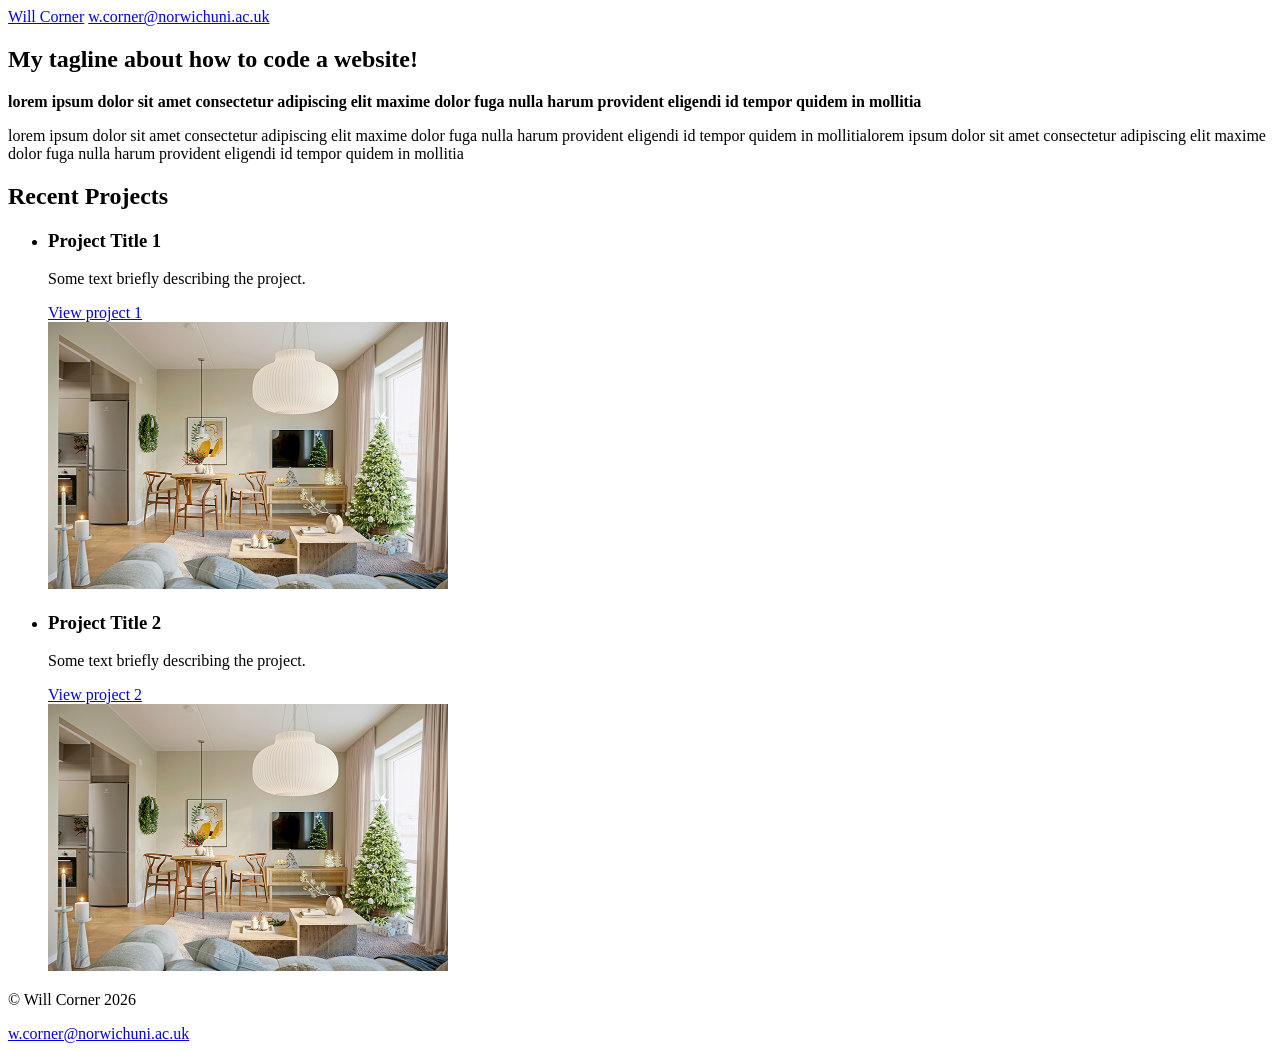
==== index.html @ e45c84eb "Work on index.html and project-1.html" ====
<!DOCTYPE html>
<html lang="en">

<head>
    <meta charset="UTF-8">
    <meta name="viewport" content="width=device-width, initial-scale=1.0">
    <title>Home</title>
</head>

<body>

    <header>
        <a href="/">Will Corner</a>
        <a href="mailto:w.corner@norwichuni.ac.uk">w.corner@norwichuni.ac.uk</a>
    </header>

    <section>
        <h1>My tagline about how to code a website!</h1>
        <p><strong>lorem ipsum dolor sit amet consectetur adipiscing elit maxime dolor fuga nulla harum provident
                eligendi id tempor quidem in mollitia</strong></p>
        <p>lorem ipsum dolor sit amet consectetur adipiscing elit maxime dolor fuga nulla harum provident eligendi id
            tempor quidem in mollitialorem ipsum dolor sit amet consectetur adipiscing elit maxime dolor fuga nulla
            harum provident eligendi id tempor quidem in mollitia</p>
    </section>

    <section>
        <h2>Recent Projects</h2>

        <ul>
            <li>
                <div>
                    <h3>Project Title 1</h3>
                    <p>Some text briefly describing the project.</p>
                    <a href="project-1.html">View project 1</a>
                </div>

                <img width="400" src="images/project-1.jpg" alt="">

            </li>

            <li>
                <div>
                    <h3>Project Title 2</h3>
                    <p>Some text briefly describing the project.</p>
                    <a href="project-1.html">View project 2</a>
                </div>

                <img width="400" src="images/project-1.jpg" alt="">

            </li>
        </ul>

    </section>

    <footer>
        <p>&copy; Will Corner 2026</p>
<a href="mailto:w.corner@norwichuni.ac.uk">w.corner@norwichuni.ac.uk</a>
    </footer>

</body>

</html>
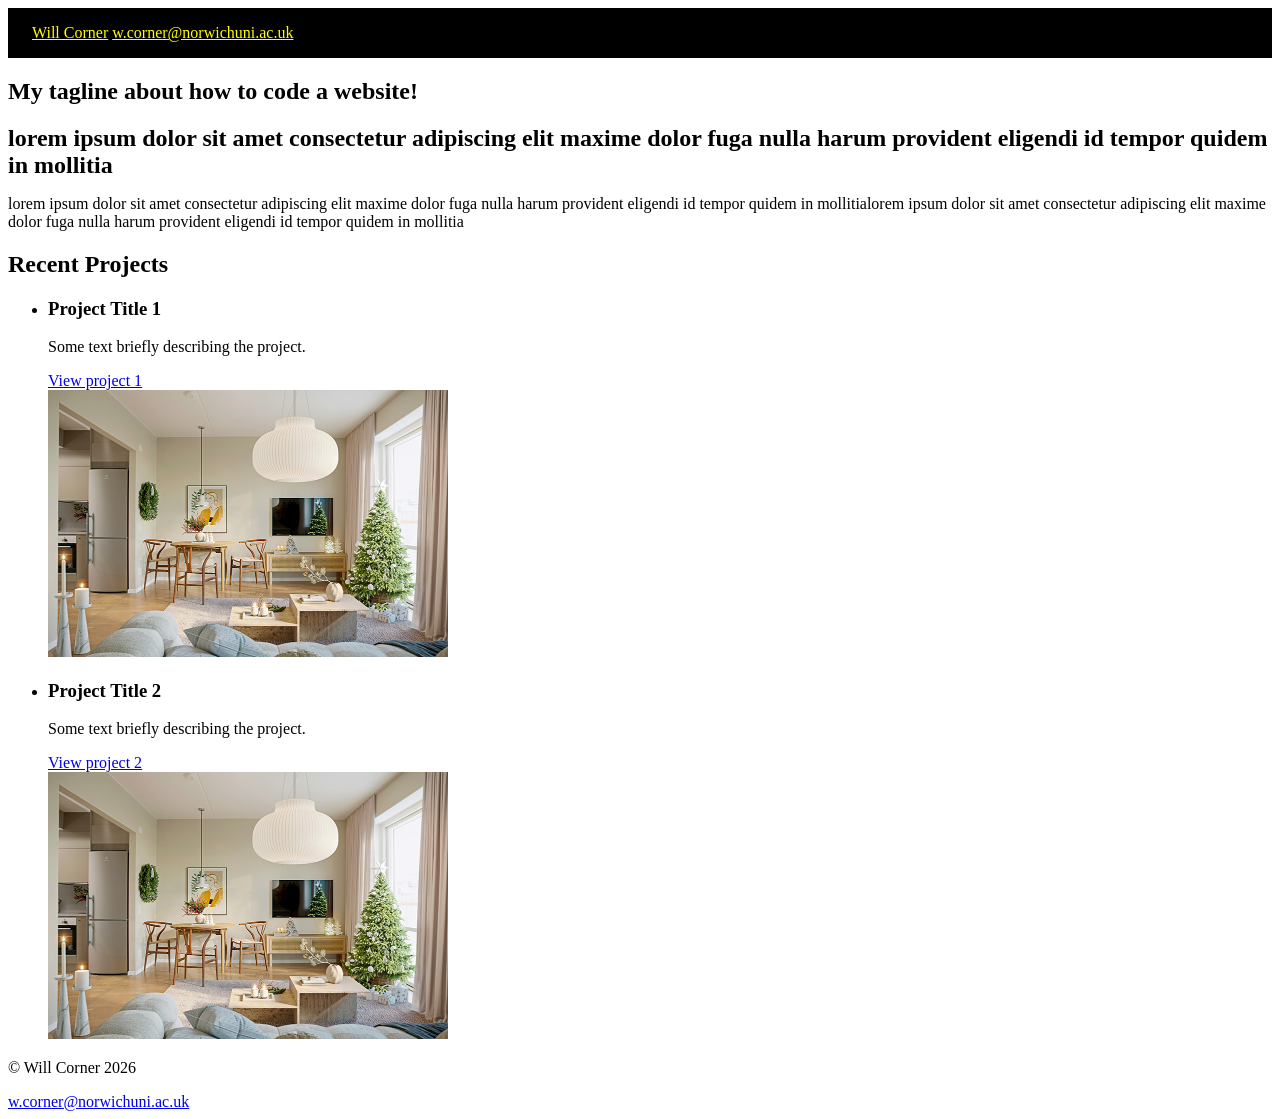
==== commit a4707a49: "Add styles" ====
--- a/index.html
+++ b/index.html
@@ -5,6 +5,7 @@
     <meta charset="UTF-8">
     <meta name="viewport" content="width=device-width, initial-scale=1.0">
     <title>Home</title>
+    <link rel="stylesheet" href="styles.css">
 </head>
 
 <body>
@@ -14,7 +15,7 @@
         <a href="mailto:w.corner@norwichuni.ac.uk">w.corner@norwichuni.ac.uk</a>
     </header>
 
-    <section>
+    <section class="hero">
         <h1>My tagline about how to code a website!</h1>
         <p><strong>lorem ipsum dolor sit amet consectetur adipiscing elit maxime dolor fuga nulla harum provident
                 eligendi id tempor quidem in mollitia</strong></p>
--- a/styles.css
+++ b/styles.css
@@ -0,0 +1,11 @@
+        header {
+            background: black;
+            padding: 16px 24px;
+            a {
+                color: #ffff00;
+            }
+        }
+
+        .hero strong {
+            font-size: 24px;
+        }
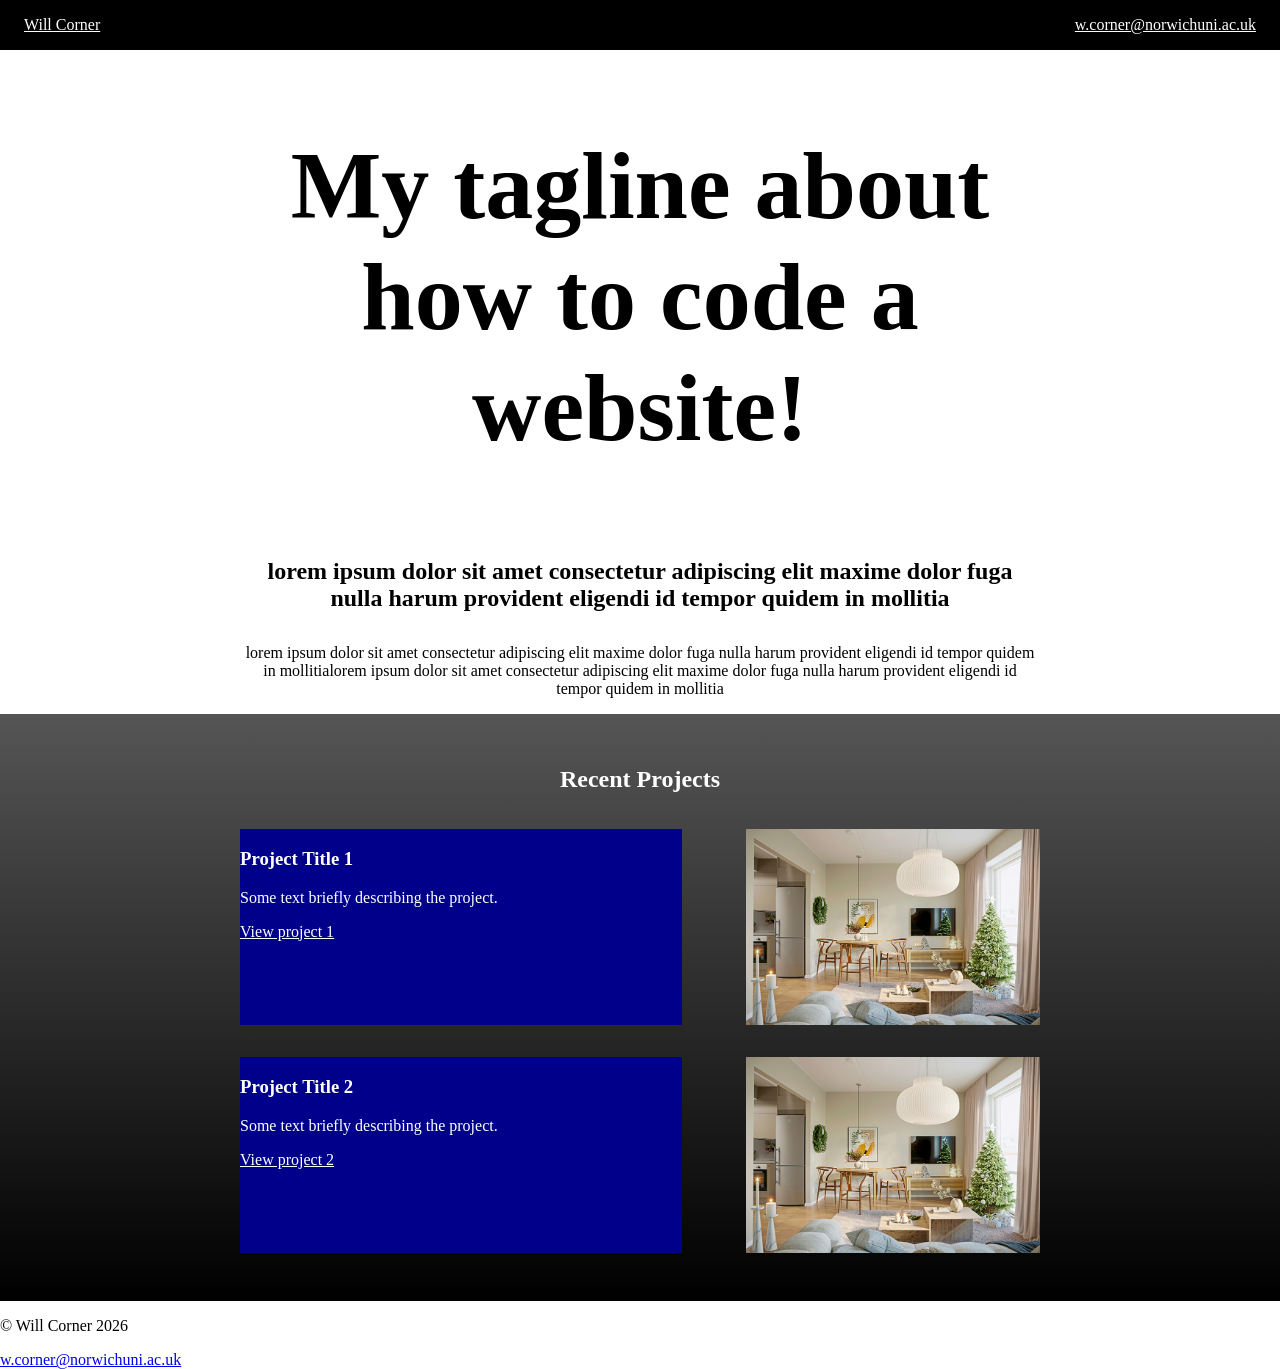
==== commit 6598fb7f: "Add layout" ====
--- a/index.html
+++ b/index.html
@@ -24,12 +24,12 @@
             harum provident eligendi id tempor quidem in mollitia</p>
     </section>
 
-    <section>
+    <section class="projects">
         <h2>Recent Projects</h2>
 
         <ul>
             <li>
-                <div>
+                <div class="proe">
                     <h3>Project Title 1</h3>
                     <p>Some text briefly describing the project.</p>
                     <a href="project-1.html">View project 1</a>
--- a/styles.css
+++ b/styles.css
@@ -1,11 +1,79 @@
-        header {
-            background: black;
-            padding: 16px 24px;
-            a {
-                color: #ffff00;
-            }
+html {
+  box-sizing: border-box;
+}
+*, *::before, *::after {
+  box-sizing: inherit;
+}
+
+body {
+    margin: 0;
+}
+
+header {
+    background: black;
+    padding: 16px 24px;
+    display: flex;
+    justify-content: space-between;
+    align-items: center;
+
+    a {
+        color: white;
+    }
+}
+
+.hero {
+
+    text-align: center;
+    display: flex;
+    flex-direction: column;
+    align-items: center;
+
+    * {
+        max-width: 800px;
+    }
+
+    h1 {
+        font-size: 96px;
+    }
+
+    strong {
+        font-size: 24px;
+    }
+
+}
+
+.projects {
+
+    background: linear-gradient(180deg, #555555 0, #000 100%);
+    padding: 32px;
+    display: flex;
+    flex-direction: column;
+    align-items: center;
+
+    * {
+        color: white;
+    }
+
+    ul {
+        padding: 0;
+        max-width: 800px;
+        display: grid;
+        gap: 32px;
+    }
+
+    li {
+        display: grid;
+        grid-template-columns: 6fr 4fr;
+        gap: 64px;
+
+        div {
+            background: darkblue;
         }
 
-        .hero strong {
-            font-size: 24px;
-        }+        img {
+            width: 100%;
+        }
+
+    }
+
+}
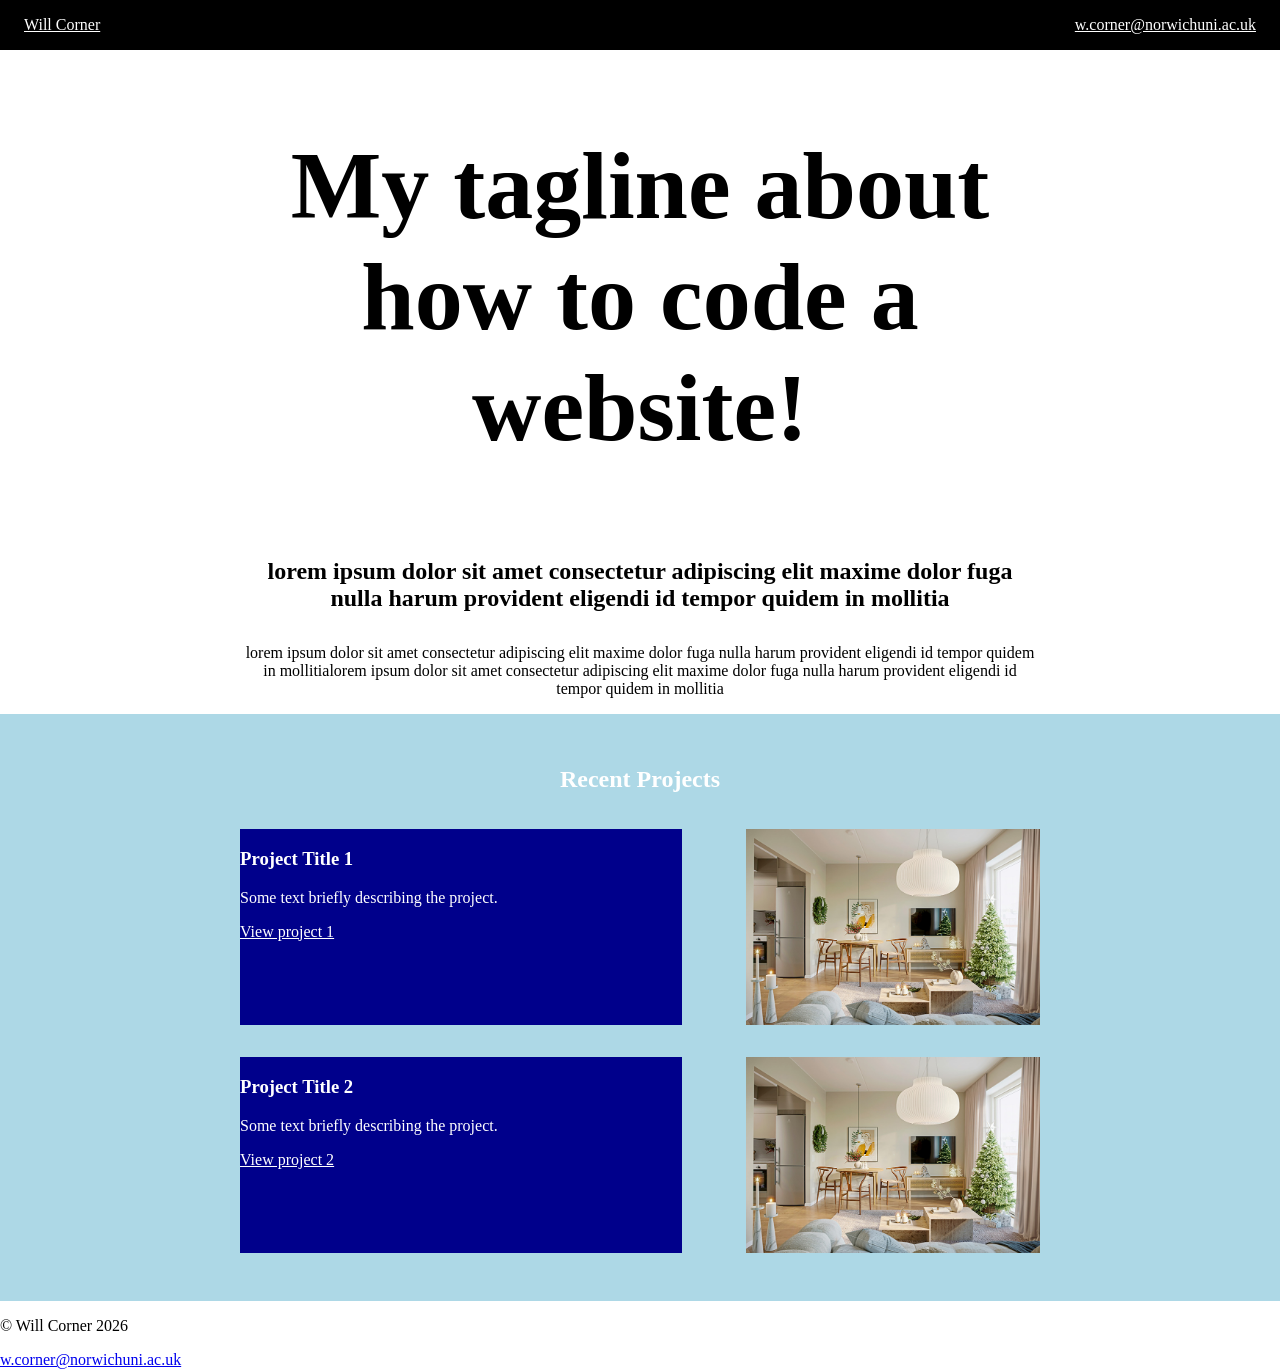
==== commit a9983394: "Add javascript" ====
--- a/index.html
+++ b/index.html
@@ -6,6 +6,7 @@
     <meta name="viewport" content="width=device-width, initial-scale=1.0">
     <title>Home</title>
     <link rel="stylesheet" href="styles.css">
+    <script type="text/javascript" src="script.js" defer></script>
 </head>
 
 <body>
@@ -24,7 +25,7 @@
             harum provident eligendi id tempor quidem in mollitia</p>
     </section>
 
-    <section class="projects">
+    <section class="projects fade-up">
         <h2>Recent Projects</h2>
 
         <ul>
--- a/styles.css
+++ b/styles.css
@@ -76,4 +76,32 @@
 
     }
 
+}
+
+section {
+  transition-delay: 1s;
+  transition: all 1s ease-in-out;
+}
+
+.fade-up {
+  transform: translate(0, 20vh);
+  opacity: 0;
+  background: lightblue;
+}
+
+.fade-left {
+  transform: translate(-20vh, 0);
+  opacity: 0;
+  background: lightcoral;
+}
+
+.fade-right {
+  transform: translate(20vh, 0);
+  opacity: 0;
+  background: lightgreen;
+}
+
+.in-view {
+  transform: translate(0, 0);
+  opacity: 1;
 }
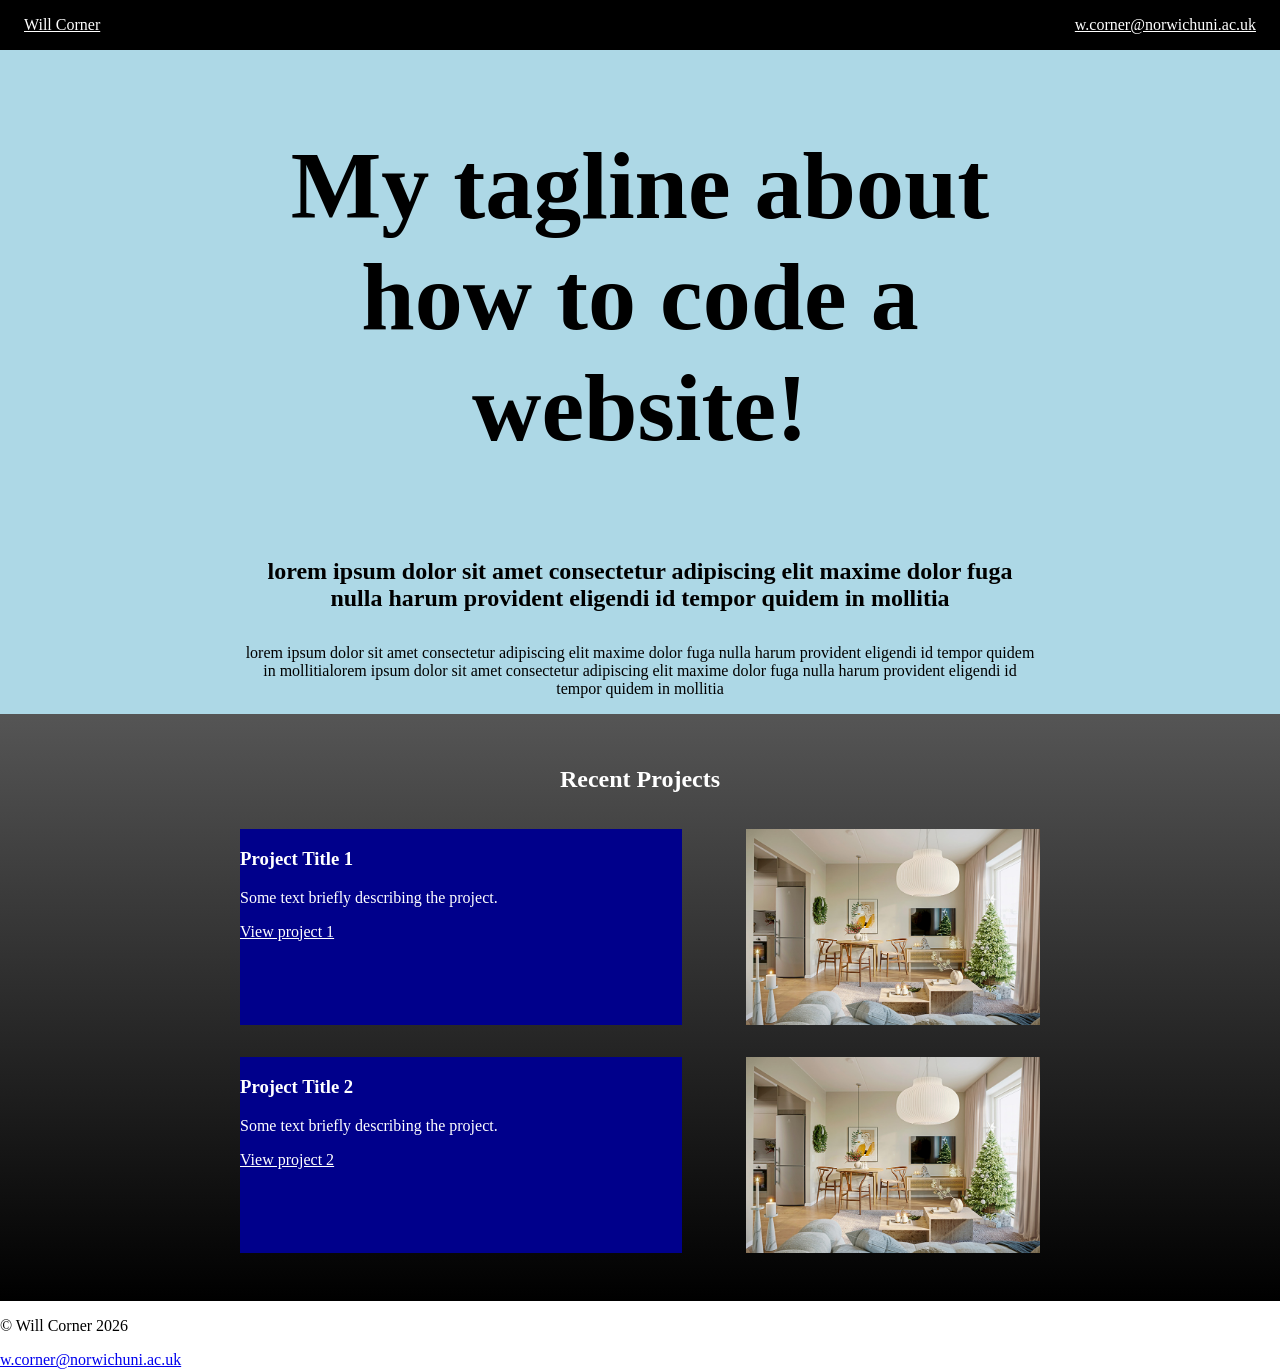
==== commit aea343d0: "Add additional javascript example" ====
--- a/index.html
+++ b/index.html
@@ -16,7 +16,7 @@
         <a href="mailto:w.corner@norwichuni.ac.uk">w.corner@norwichuni.ac.uk</a>
     </header>
 
-    <section class="hero">
+    <section class="hero fade-up">
         <h1>My tagline about how to code a website!</h1>
         <p><strong>lorem ipsum dolor sit amet consectetur adipiscing elit maxime dolor fuga nulla harum provident
                 eligendi id tempor quidem in mollitia</strong></p>
@@ -25,7 +25,7 @@
             harum provident eligendi id tempor quidem in mollitia</p>
     </section>
 
-    <section class="projects fade-up">
+    <section class="projects">
         <h2>Recent Projects</h2>
 
         <ul>
@@ -60,5 +60,15 @@
     </footer>
 
 </body>
+<!-- 
+    <script>
+
+        const sections = document.querySelectorAll("section");
+
+        sections.forEach(section => {
+            section.style.background = "red";
+        })
+
+    </script> -->
 
 </html>
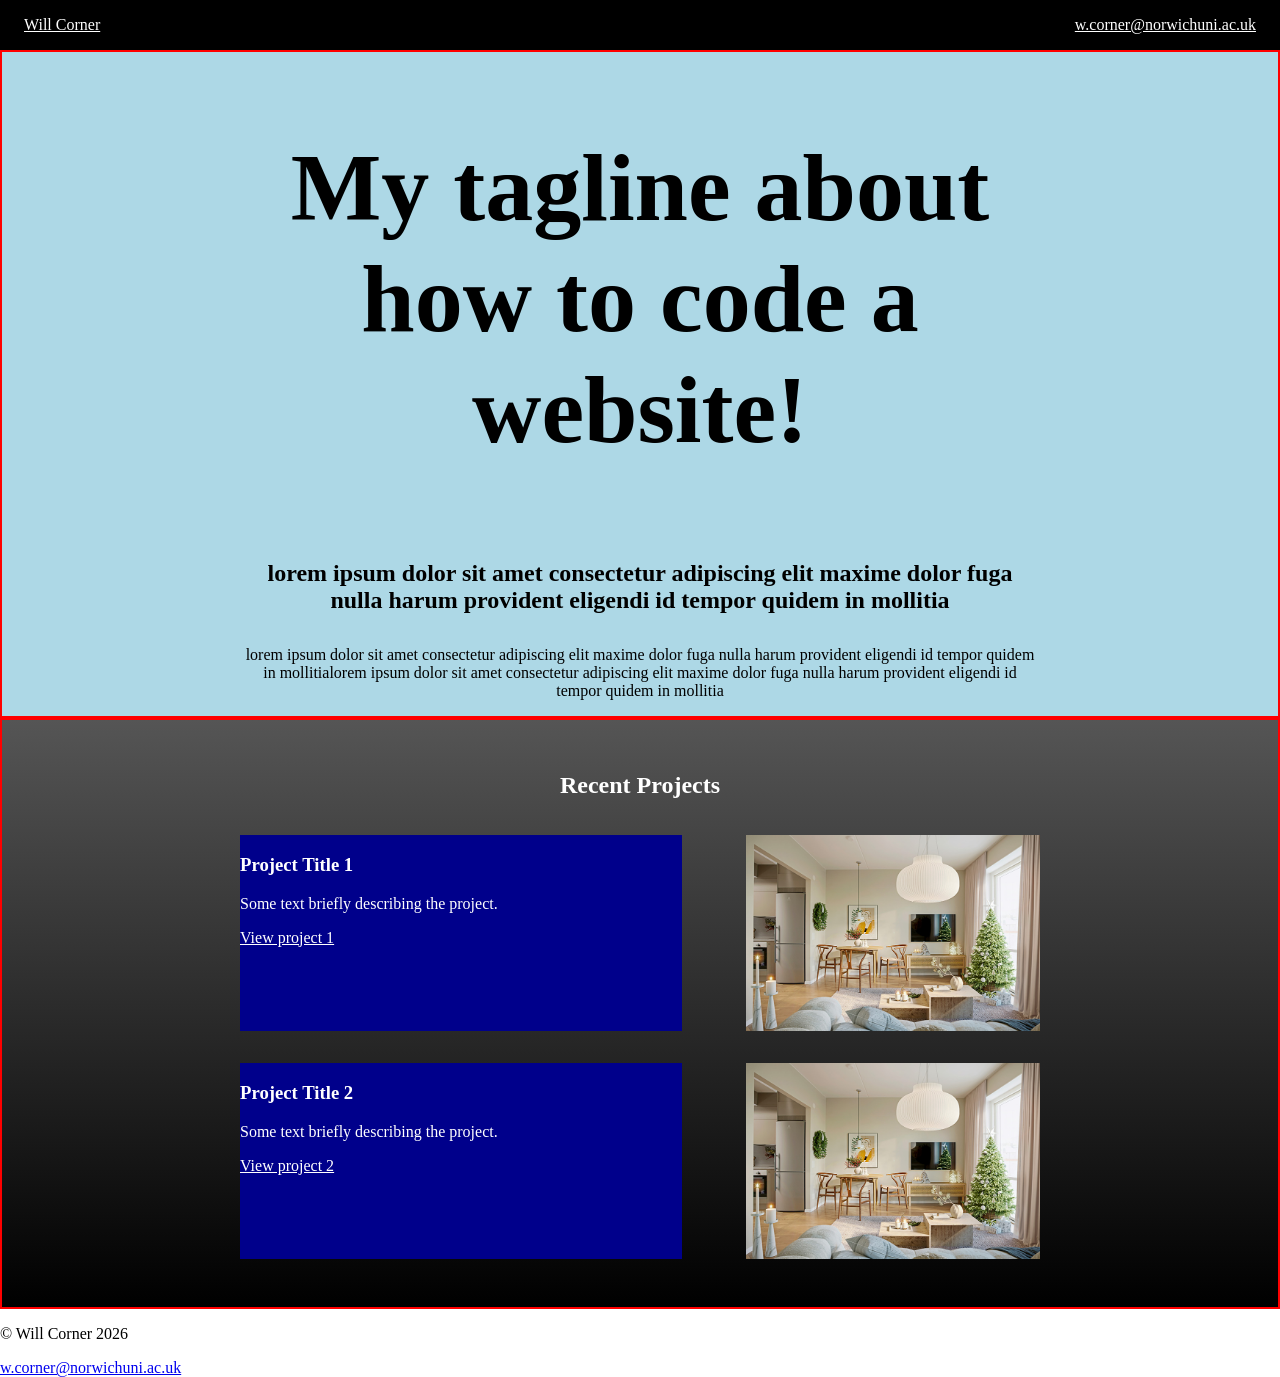
==== commit 95afc478: "Update javascript example" ====
--- a/index.html
+++ b/index.html
@@ -60,15 +60,16 @@
     </footer>
 
 </body>
-<!-- 
+
     <script>
 
         const sections = document.querySelectorAll("section");
 
         sections.forEach(section => {
-            section.style.background = "red";
+            console.log(section)
+            section.style.border = "red solid 2px";
         })
 
-    </script> -->
+    </script>
 
 </html>
